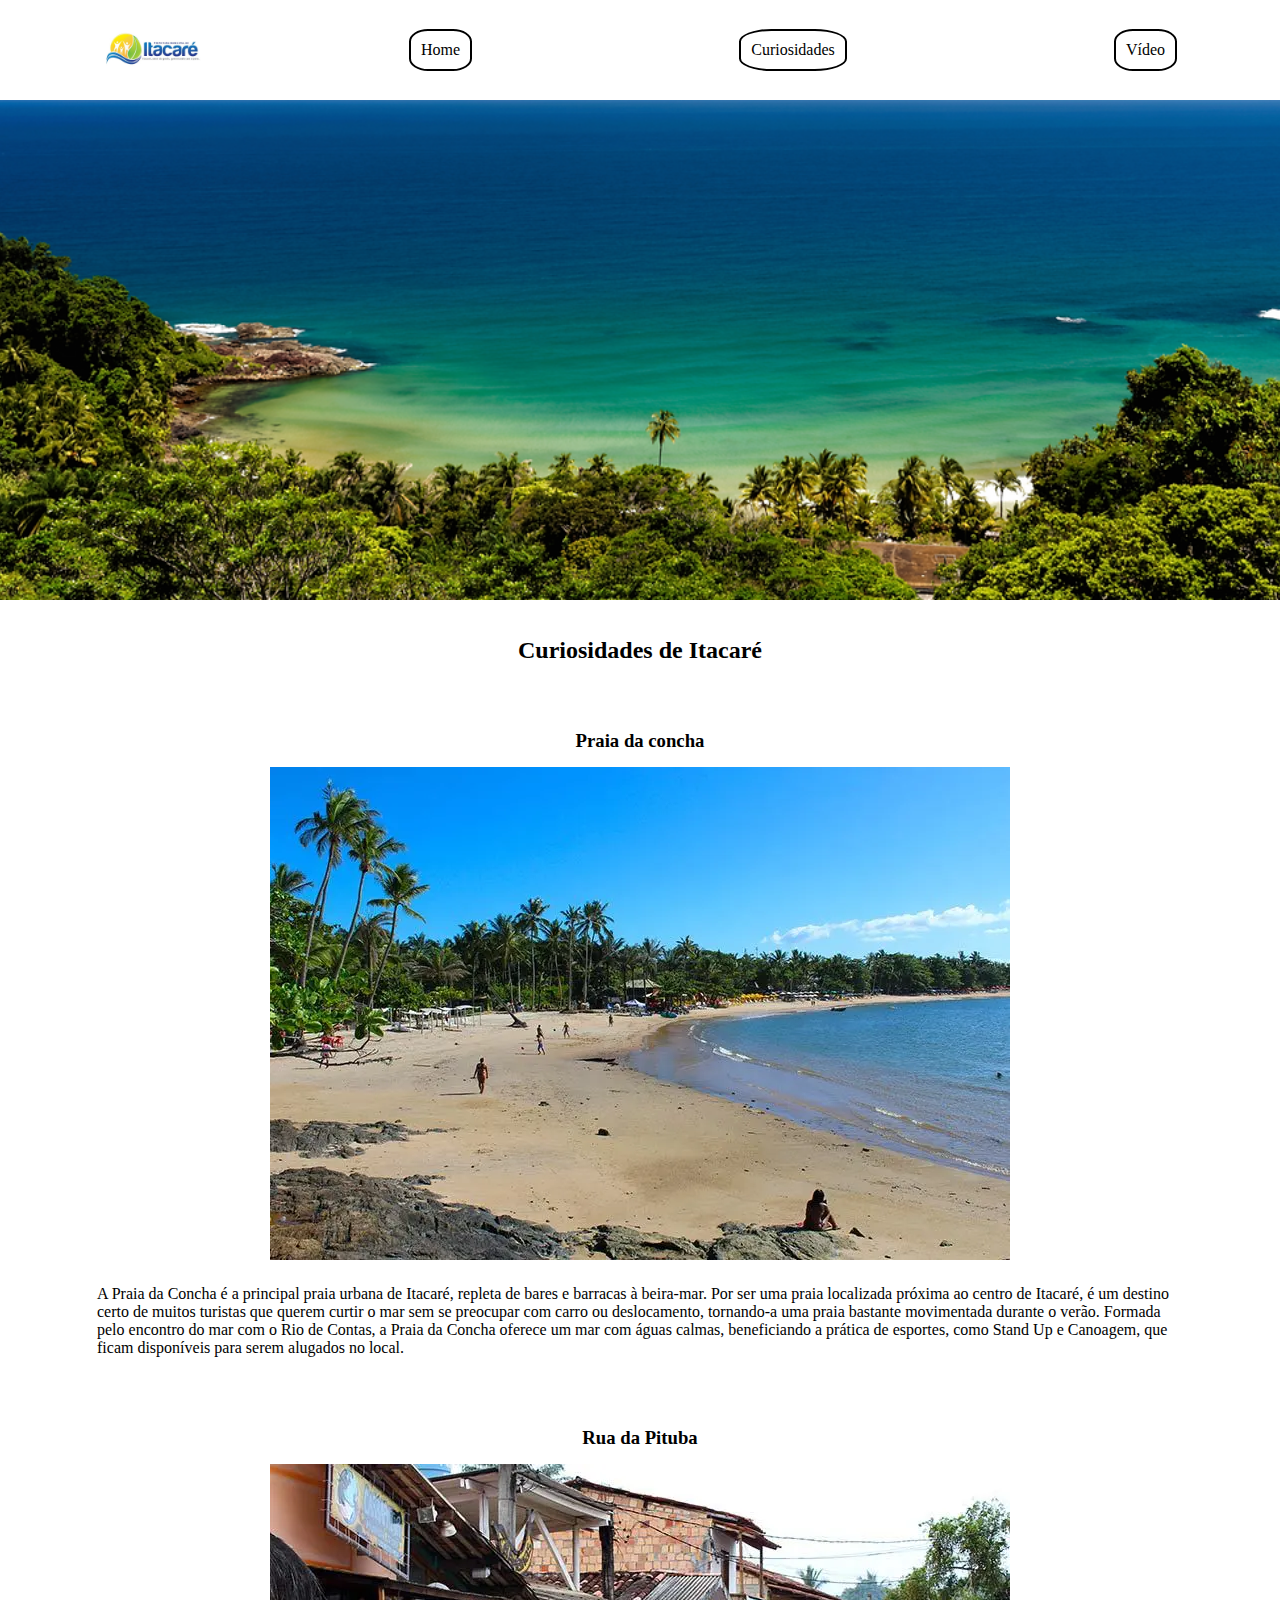
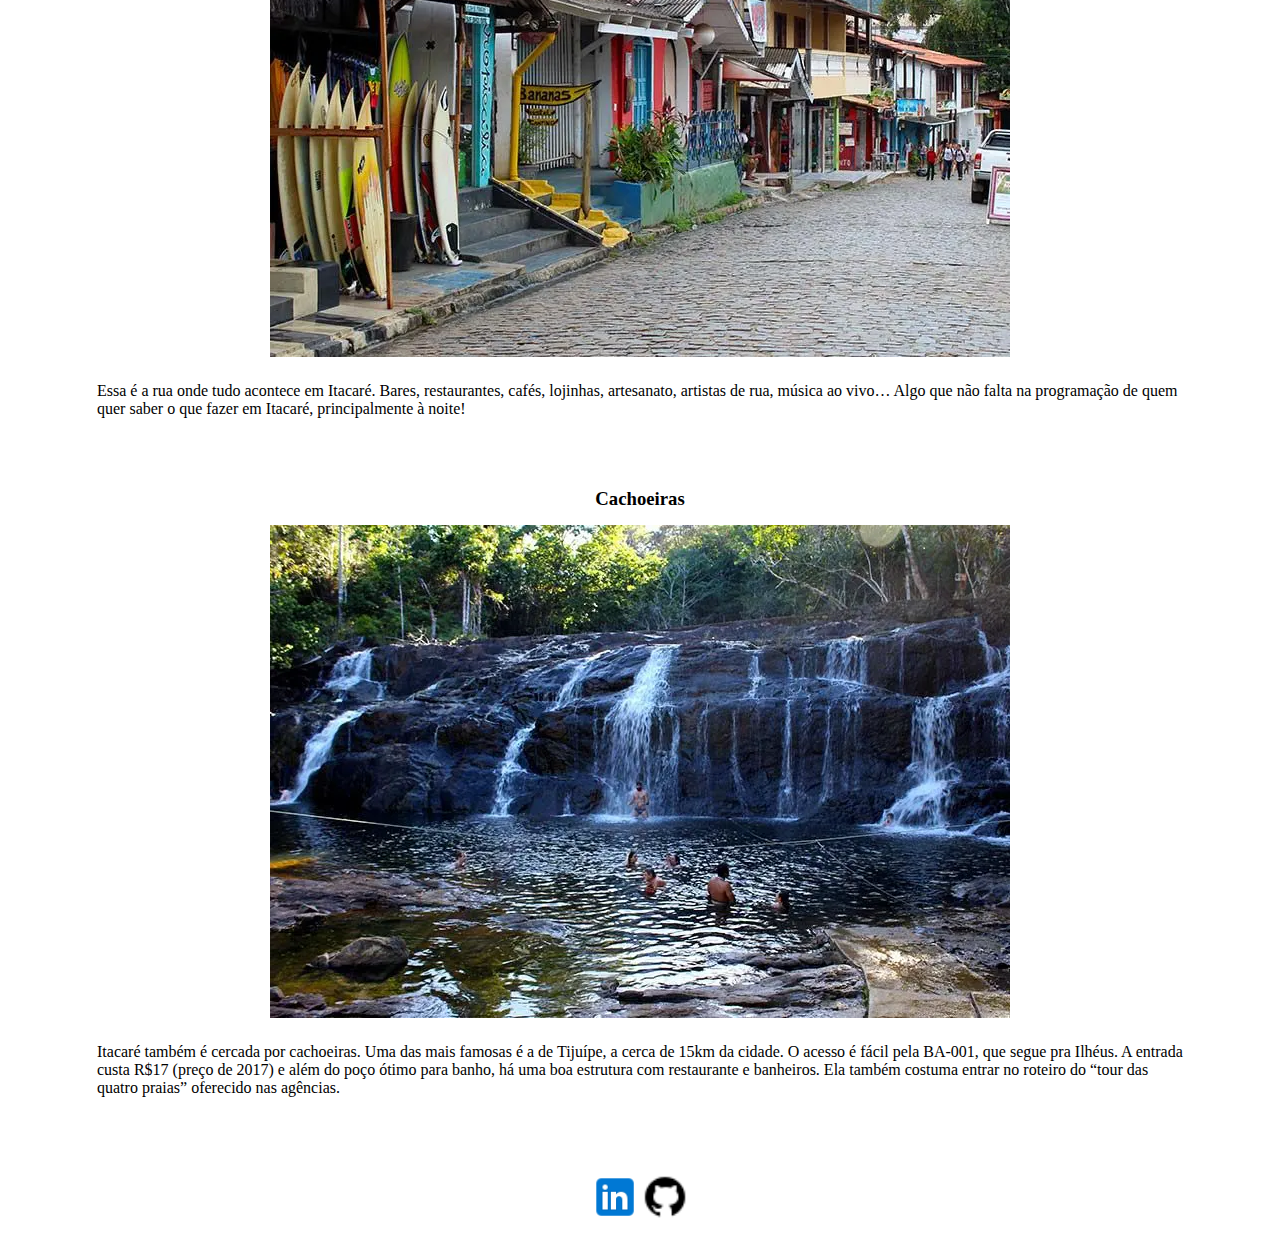
==== checkpoint-frontend/index.html @ 5aabc0c5 "checkpoint 90%" ====
<!DOCTYPE html>
<html lang="pt-br">

<head>
    <meta charset="UTF-8">
    <meta http-equiv="X-UA-Compatible" content="IE=edge">
    <meta name="viewport" content="width=device-width, initial-scale=1.0">
    <title>Checkpoint</title>
    <link rel="stylesheet" href="./css/style.css">
</head>

<body>
    <header class="header">

        <img class="logo" src="./img/logo.jpg" alt="logo Itacaré">

        <nav class="nav">
            <a>Home</a>
            <a>Curiosidades</a>
            <a>Vídeo</a>


        </nav>

    </header>
    <section class="section">

    </section>
    <main class="main">
        <h2 class="curiosidades">Curiosidades de Itacaré</h2>
        <secttion class="sectioncuriosidades">
            <div class="card">
                <h3 class="titulo">Praia da concha</h3>
                <img class="praiadaconcha" src="./img/Praia-da-concha.jpg" alt="praia da concha">
                <p class="descrição"> A Praia da Concha é a principal praia urbana de Itacaré, repleta de bares e
                    barracas à beira-mar. Por ser uma praia localizada próxima ao centro de Itacaré, é um destino certo
                    de muitos turistas que querem curtir o mar sem se preocupar com carro ou deslocamento, tornando-a
                    uma praia bastante movimentada durante o verão.
                    Formada pelo encontro do mar com o Rio de Contas, a Praia da Concha oferece um mar com águas calmas,
                    beneficiando a prática de esportes, como Stand Up e Canoagem, que ficam disponíveis para serem
                    alugados no local.
                </p>


            </div>
            <div class="card">
                <h3 class="titulo">Rua da Pituba</h3>
                <img class="ruadapituba" src="./img/rua-da-pituba.jpg" alt="Rua da Pituba">
                <p class="descrição"> Essa é a rua onde tudo acontece em Itacaré. Bares, restaurantes, cafés, lojinhas,
                    artesanato, artistas de rua, música ao vivo… Algo que não falta na programação de quem quer saber o
                    que fazer em Itacaré, principalmente à noite! </p>

            </div>
            <div class="card">
                <h3 class="titulo"> Cachoeiras </h3>
                <img class="cachoeiras" src="./img/Cachoeiras.jpg" alt="Cachoeiras">
                <p class="descrição"> Itacaré também é cercada por cachoeiras. Uma das mais famosas é a de Tijuípe, a
                    cerca de 15km da cidade. O acesso é fácil pela BA-001, que segue pra Ilhéus. A entrada custa R$17
                    (preço de 2017) e além do poço ótimo para banho, há uma boa estrutura com restaurante e banheiros.
                    Ela também costuma entrar no roteiro do “tour das quatro praias” oferecido nas agências.
                </p>
            </div>
        </secttion>
        


    </main>
    <footer class="footer">
        <section class="section-footer">
            <nav class="nav-footer">
                <a href="https://www.linkedin.com/in/laura-freitas-b733a6222/">
                    <img class="img-footer" src="./img/linkedin.png">
                </a>
                <a href="https://github.com/lauradefreitas2">
                    <img class="img-footer" src="./img/github.png">
                </a>
            </nav>
        </section>

    </footer>

</body>

</html>
---- checkpoint-frontend/css/style.css ----
*{
    padding:0;
    margin: 0;
    box-sizing: border-box;
}
@import url('https://fonts.googleapis.com/css2?family=Roboto:wght@100&display=swap');
@import url('https://fonts.googleapis.com/css2?family=Lato:wght@100&display=swap');
.header {
    display: flex;
    justify-content: space-around;
}
.logo {
    max-width: 100px;
}
.nav{
    width: 60%;
    display: flex;
    flex-direction: row;
    justify-content: space-between;
}
.nav a{
    padding: 10px;
    display: flex;
    justify-content: center;
    align-self: center;
    border-radius: 30%;
    border: 2px solid;
}

.section {
    height: 500px;
    display: flex;
    flex-direction: row;
    justify-content: center;
    align-items: center;
    background-image: url(../img/9cefd7_bda2e20bfec143c7b921e80a9ebfe0b7_mv2.png);
    background-repeat: no-repeat;
    background-position: center;
    background-size: cover;
}
.main{
    margin-bottom: 10px;
}
.curiosidades{
    display: flex;
    flex-direction: row;
    justify-content: center;
    align-items: center;
    height: 100px;
}
.sectioncuriosidades{
    display: flex;
    flex-direction: column;
    justify-content: center;
    align-items: center;
    margin-bottom:10px;
}
.card {
    display: flex;
    flex-direction: column;
    justify-content: center;
    align-items: center;
    padding: 10px;
    margin:10px;
}
.praiadaconcha {
    max-width: 100%;;
    margin:5px;
}
.ruadapituba{
    max-width: 100%;;
    margin:5px;

}
.cachoeiras {
    max-width: 100%;;
    margin:5px;
}
.titulo {
    padding: 10px;
}
.descrição {
    height:  80%;
    width: 90%;
    padding: 15px;
    margin:5px;
}

.section-footer {
    display: flex;
    margin-right: auto;
    margin-left: auto;
    justify-content:space-evenly;
    align-items:center;
    height: 100px;
}
.nav-footer{
    display: flex;
    justify-content:space-between;
}
.img-footer{
    width: 50px;
    display: flex;
    align-content: center;
    justify-content:center;
}
@media (max-width: 780px){
    .nav{
        background-color: aqua;
        width: 100%;
    }
    .card{
        width: 100%;
    }
}
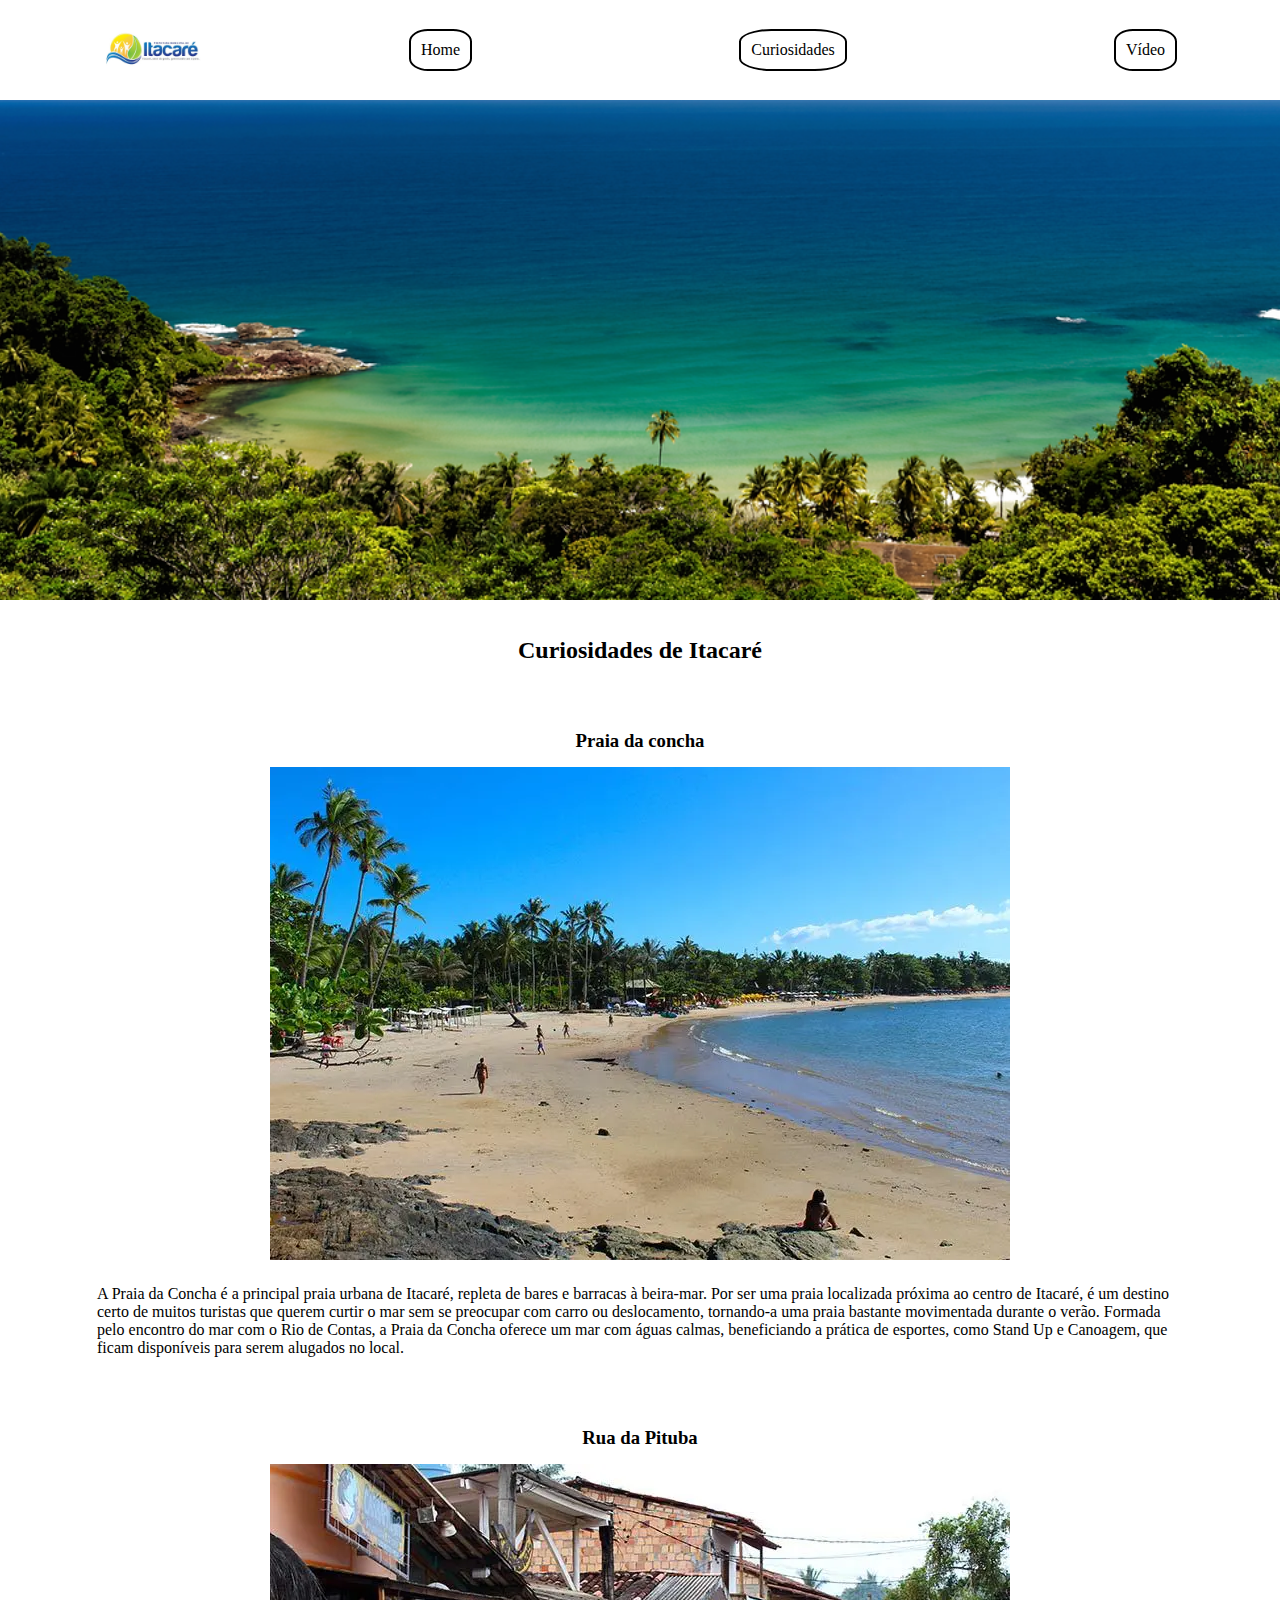
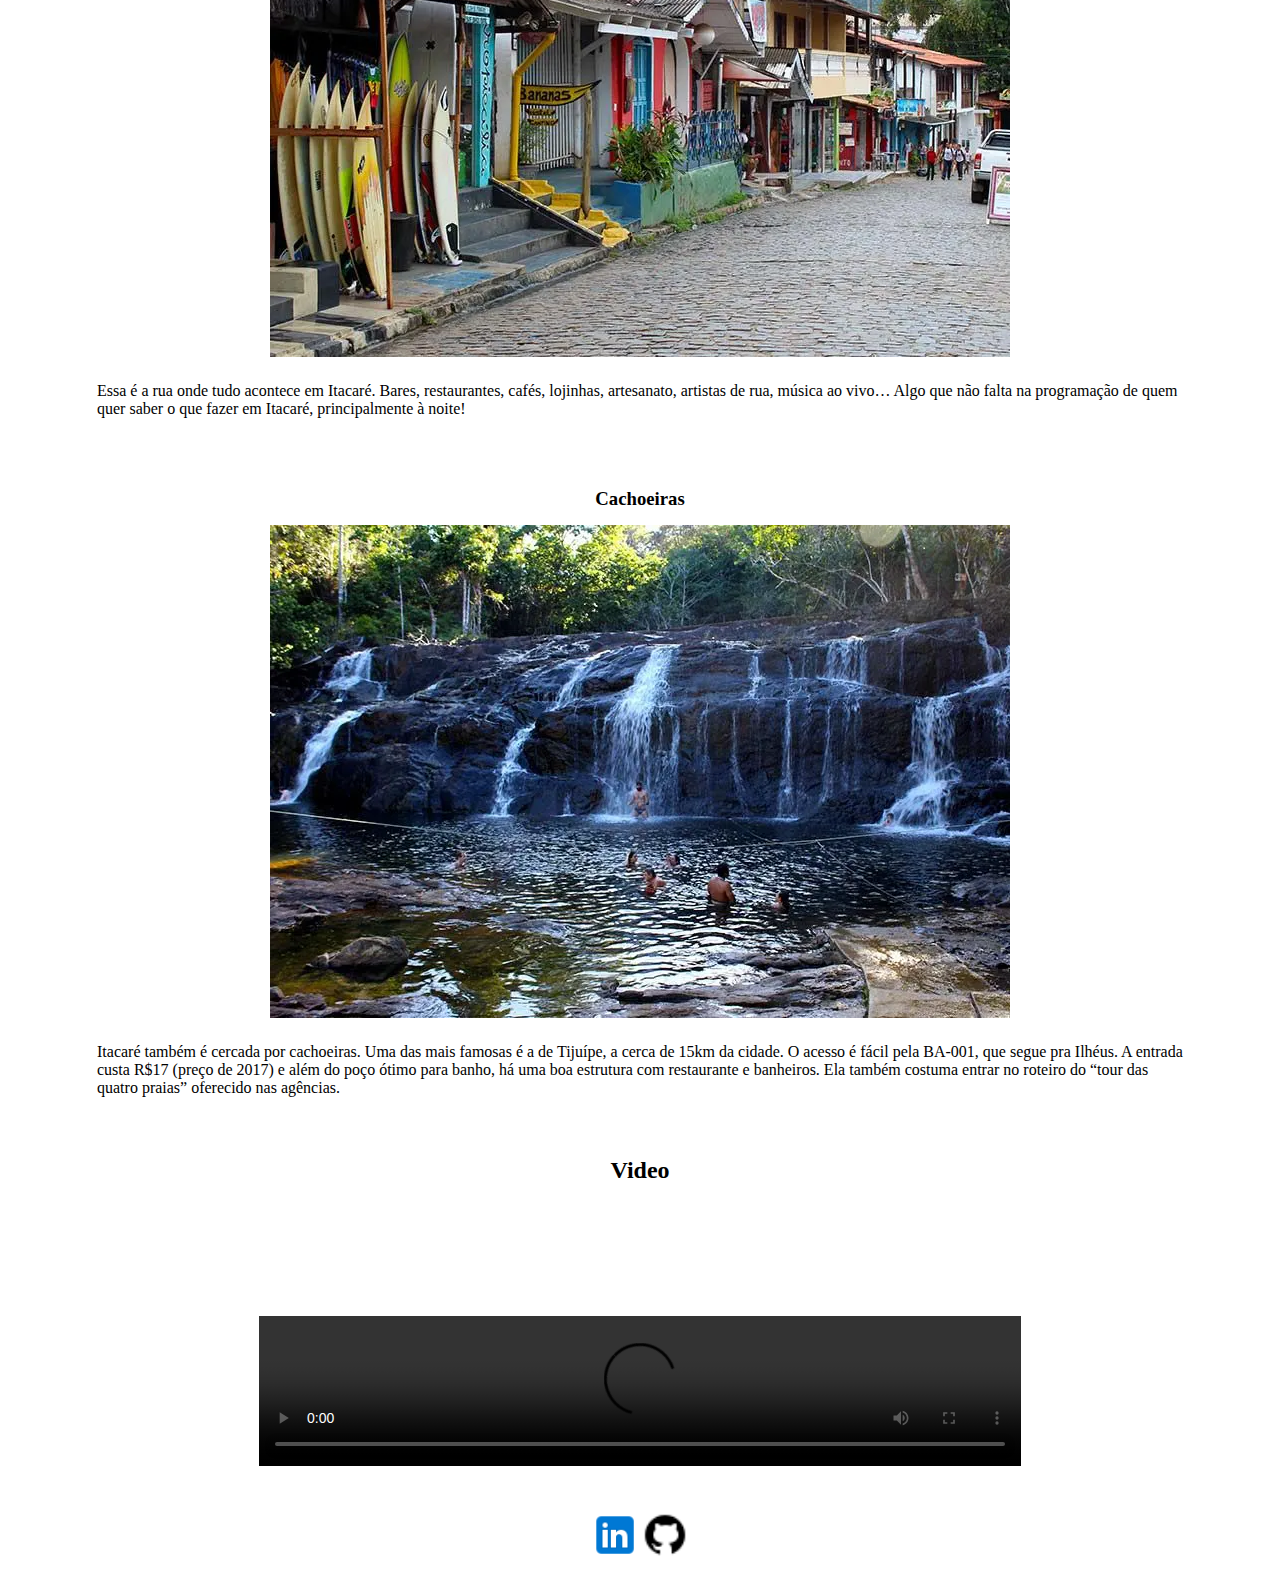
==== commit 5c4f7441: "checkpoint" ====
--- a/checkpoint-frontend/index.html
+++ b/checkpoint-frontend/index.html
@@ -61,7 +61,14 @@
                 </p>
             </div>
         </secttion>
-        
+        <section class="section-video">
+           <h2 class="h2-video">Video</h2>
+            <video class="video" controls id="Videos">
+                <source src="/midia/videoplayback.mp4" type="video/mp4">
+                Desculpe seu Navegador nao Suporta Videos!
+            </video>
+        </section>
+
 
 
     </main>
--- a/checkpoint-frontend/css/style.css
+++ b/checkpoint-frontend/css/style.css
@@ -85,7 +85,22 @@
     padding: 15px;
     margin:5px;
 }
-
+.h2-video{
+   display: flex;
+    justify-content: center;
+    align-items: center;
+    margin: 5px;
+    }
+.section-video{
+    padding:5px;
+    }
+.video{
+    align-items: center;
+    left:50%;
+    width: 60%;
+    margin-top: 10% ;
+    margin-left: 20%; 
+}
 .section-footer {
     display: flex;
     margin-right: auto;
